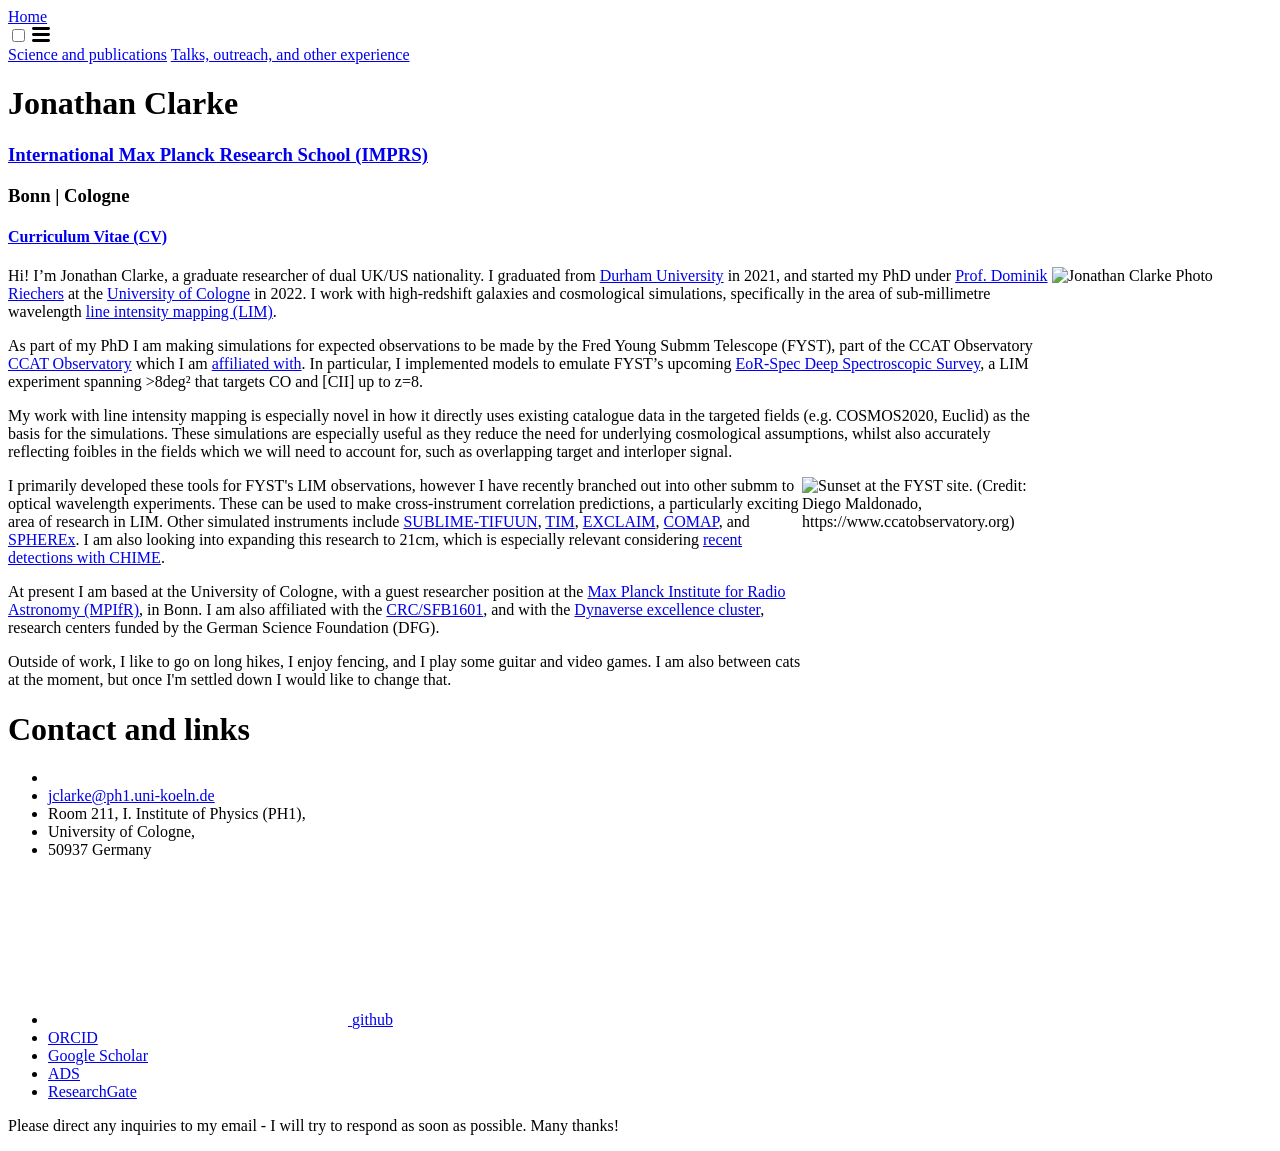
==== index.html @ b5cc1539 "Add files via upload" ====
<!DOCTYPE html>
<html lang="en"><head>
  <meta charset="utf-8">
  <meta http-equiv="X-UA-Compatible" content="IE=edge">
  <meta name="viewport" content="width=device-width, initial-scale=1"><!-- Begin Jekyll SEO tag v2.9.0 -->
<title>Jonathan Clarke | PhD. University of Cologne</title>
<meta name="generator" content="Jekyll v3.9.0" />
<meta property="og:title" content="Jonathan Clarke" />
<meta property="og:locale" content="en_US" />
<meta name="description" content="PhD. University of Cologne" />
<meta name="twitter:description" property="og:description" content="Write an awesome description for your new site here. You can edit this line in _config.yml. It will appear in your document head meta (for Google search results) and in your feed.xml site description." />
<link rel="canonical" href="http://localhost:4000/" />
<meta property="og:url" content="http://localhost:4000/" />
<meta property="og:site_name" content="Jonathan Clarke" />
<meta property="og:type" content="website" />
<meta name="twitter:card" content="summary" />
<meta name="twitter:title" content="Jonathan Clarke" />
<script type="application/ld+json">
{"@context":"https://schema.org","@type":"WebSite","description":"PhD. University of Cologne","headline":"Jonathan Clarke","name":"","url":"http://localhost:4000/"}</script>
<!-- End Jekyll SEO tag -->
<link rel="stylesheet" href="/assets/main.css"><link type="application/atom+xml" rel="alternate" href="http://localhost:4000/feed.xml" title="Jonathan Clarke" /></head>
<body><header class="site-header" role="banner">

  <div class="wrapper"><a class="site-title" rel="author" href="/">Home</a><nav class="site-nav">
        <input type="checkbox" id="nav-trigger" class="nav-trigger" />
        <label for="nav-trigger">
          <span class="menu-icon">
            <svg viewBox="0 0 18 15" width="18px" height="15px">
              <path d="M18,1.484c0,0.82-0.665,1.484-1.484,1.484H1.484C0.665,2.969,0,2.304,0,1.484l0,0C0,0.665,0.665,0,1.484,0 h15.032C17.335,0,18,0.665,18,1.484L18,1.484z M18,7.516C18,8.335,17.335,9,16.516,9H1.484C0.665,9,0,8.335,0,7.516l0,0 c0-0.82,0.665-1.484,1.484-1.484h15.032C17.335,6.031,18,6.696,18,7.516L18,7.516z M18,13.516C18,14.335,17.335,15,16.516,15H1.484 C0.665,15,0,14.335,0,13.516l0,0c0-0.82,0.665-1.483,1.484-1.483h15.032C17.335,12.031,18,12.695,18,13.516L18,13.516z"/>
            </svg>
          </span>
        </label>

        <div class="trigger"><a class="page-link" href="sciencepublications.html">Science and publications</a> <a class="page-link" href="talksoutreach.html">Talks, outreach, and other experience</a></div>
      </nav></div>
</header>
<main class="page-content" aria-label="Content">
      <div class="wrapper">
        <div class="home">

   

  <header class="post-header">
    <h1 class="post-title">Jonathan Clarke</h1>
  </header>

      <div class="post-content">
        <h3>
          <a class="post-link" href="https://blog.mpifr-bonn.mpg.de/imprs/">
            International Max Planck Research School (IMPRS)
          </a>
        </h3>
        <h3>
            Bonn | Cologne
        </h3>
        <h4>
            <a class="post-link" href="/assets/CV_publist_JonathanClarke.pdf">
            Curriculum Vitae (CV)
            </a>
        </h4>

<img style="float: right;" src="assets/JonathanClarke.png" alt="Jonathan Clarke Photo" width="220" height="270" />
 
<p>Hi! I’m Jonathan Clarke, a graduate researcher of dual UK/US nationality. I graduated from <a href="https://www.durham.ac.uk/departments/academic/physics/">Durham University</a> in 2021, and started my PhD under <a href="https://astro.uni-koeln.de/riechers">Prof. Dominik Riechers</a> at the <a href="https://astro.uni-koeln.de/">University of Cologne</a> in 2022. I work with high-redshift galaxies and cosmological simulations, specifically in the area of sub-millimetre wavelength <a href="https://ui.adsabs.harvard.edu/abs/2022A%26ARv..30....5B/abstract">line intensity mapping (LIM)</a>.</p>

<p>As part of my PhD I am making simulations for expected observations to be made by the Fred Young Submm Telescope (FYST), part of the CCAT Observatory <a href="https://www.ccatobservatory.org/">CCAT Observatory</a> which I am <a href="https://ccat.uni-koeln.de/team/jonathan-clarke/">affiliated with</a>. In particular, I implemented models to emulate FYST’s upcoming <a href="https://ui.adsabs.harvard.edu/abs/2023ApJS..264....7C/abstract">EoR-Spec Deep Spectroscopic Survey</a>, a LIM experiment spanning >8deg² that targets CO and [CII] up to z=8.</p>

<p>My work with line intensity mapping is especially novel in how it directly uses existing catalogue data in the targeted fields (e.g. COSMOS2020, Euclid) as the basis for the simulations. These simulations are especially useful as they reduce the need for underlying cosmological assumptions, whilst also accurately reflecting foibles in the fields which we will need to account for, such as overlapping target and interloper signal.</p>

<img style="float: right;" src="assets/summit.jpg" alt="Sunset at the FYST site. (Credit: Diego Maldonado, https://www.ccatobservatory.org)" width="250" height="350" />

<p>I primarily developed these tools for FYST's LIM observations, however I have recently branched out into other submm to optical wavelength experiments. These can be used to make cross-instrument correlation predictions, a particularly exciting area of research in LIM. Other simulated instruments include <a href="https://ui.adsabs.harvard.edu/abs/arXiv:2606.21543">SUBLIME-TIFUUN</a>, <a href="https://sites.google.com/view/obscos/research/tim">TIM</a>, <a href="https://science.gsfc.nasa.gov/sci/projects/494/">EXCLAIM</a>, <a href="https://comap.caltech.edu/">COMAP</a>, and <a href="https://spherex.caltech.edu/">SPHEREx</a>. I am also looking into expanding this research to 21cm, which is especially relevant considering <a href="https://ui.adsabs.harvard.edu/abs/2026ApJ..1009..159C/abstract">recent detections with CHIME</a>. </p>




<p>At present I am based at the University of Cologne, with a guest researcher position at the <a href="https://www.mpifr-bonn.mpg.de/2169/en">Max Planck Institute for Radio Astronomy (MPIfR)</a>, in Bonn. I am also affiliated with the <a href="https://sfb1601.astro.uni-koeln.de/">CRC/SFB1601</a>, and with the <a href="https://dynaverse.astro.uni-koeln.de/">Dynaverse excellence cluster</a>, research centers funded by the German Science Foundation (DFG).</p>

<p>Outside of work, I like to go on long hikes, I enjoy fencing, and I play some guitar and video games. I am also between cats at the moment, but once I'm settled down I would like to change that.</p>









      </div>
    </main><footer class="site-footer h-card">
  <data class="u-url" href="/"></data>

  <div class="wrapper">

    <h1 class="footer-heading">Contact and links</h1>

    <div class="footer-col-wrapper">
      <div class="footer-col footer-col-1">
        <ul class="contact-list">
          <li class="p-name"> </li><li><a class="u-email" href="mailto:jclarke@ph1.uni-koeln.de">jclarke@ph1.uni-koeln.de</a></li>
         <li><span class="username">Room 211, I. Institute of Physics (PH1),</span></li>     
         <li><span class="username">University of Cologne,</span></li>     
         <li><span class="username">50937 Germany</span></li></ul>     
                        </div>

      <div class="footer-col footer-col-2"><ul class="social-media-list">
      <li><a href="https://github.com/jclarke123"><svg class="svg-icon"><use xlink:href="/assets/minima-social-icons.svg#github"></use></svg> <span class="username">github</span></a></li>
      <li><a href="https://orcid.org/0009-0006-6570-5804"> <span class="username">ORCID</span></a></li>
      <li><a href="https://scholar.google.com/citations?user=JJlIzpwAAAAJ&hl=en"><span class="username">Google Scholar</span></a></li>
      <li><a href="https://ui.adsabs.harvard.edu/public-libraries/WiZcCM42SwOQN30WptQISw"><span class="username">ADS</span></a></li>
            <li><a href="https://www.researchgate.net/profile/Jonathan-Clarke-18"><span class="username">ResearchGate</span></a></li>
</div>

      <div class="footer-col footer-col-3">
        <p>Please direct any inquiries to my email - I will try to respond as soon as possible. Many thanks!</p>
      </div>
    </div>

  </div>

</footer>
</body>

</html>
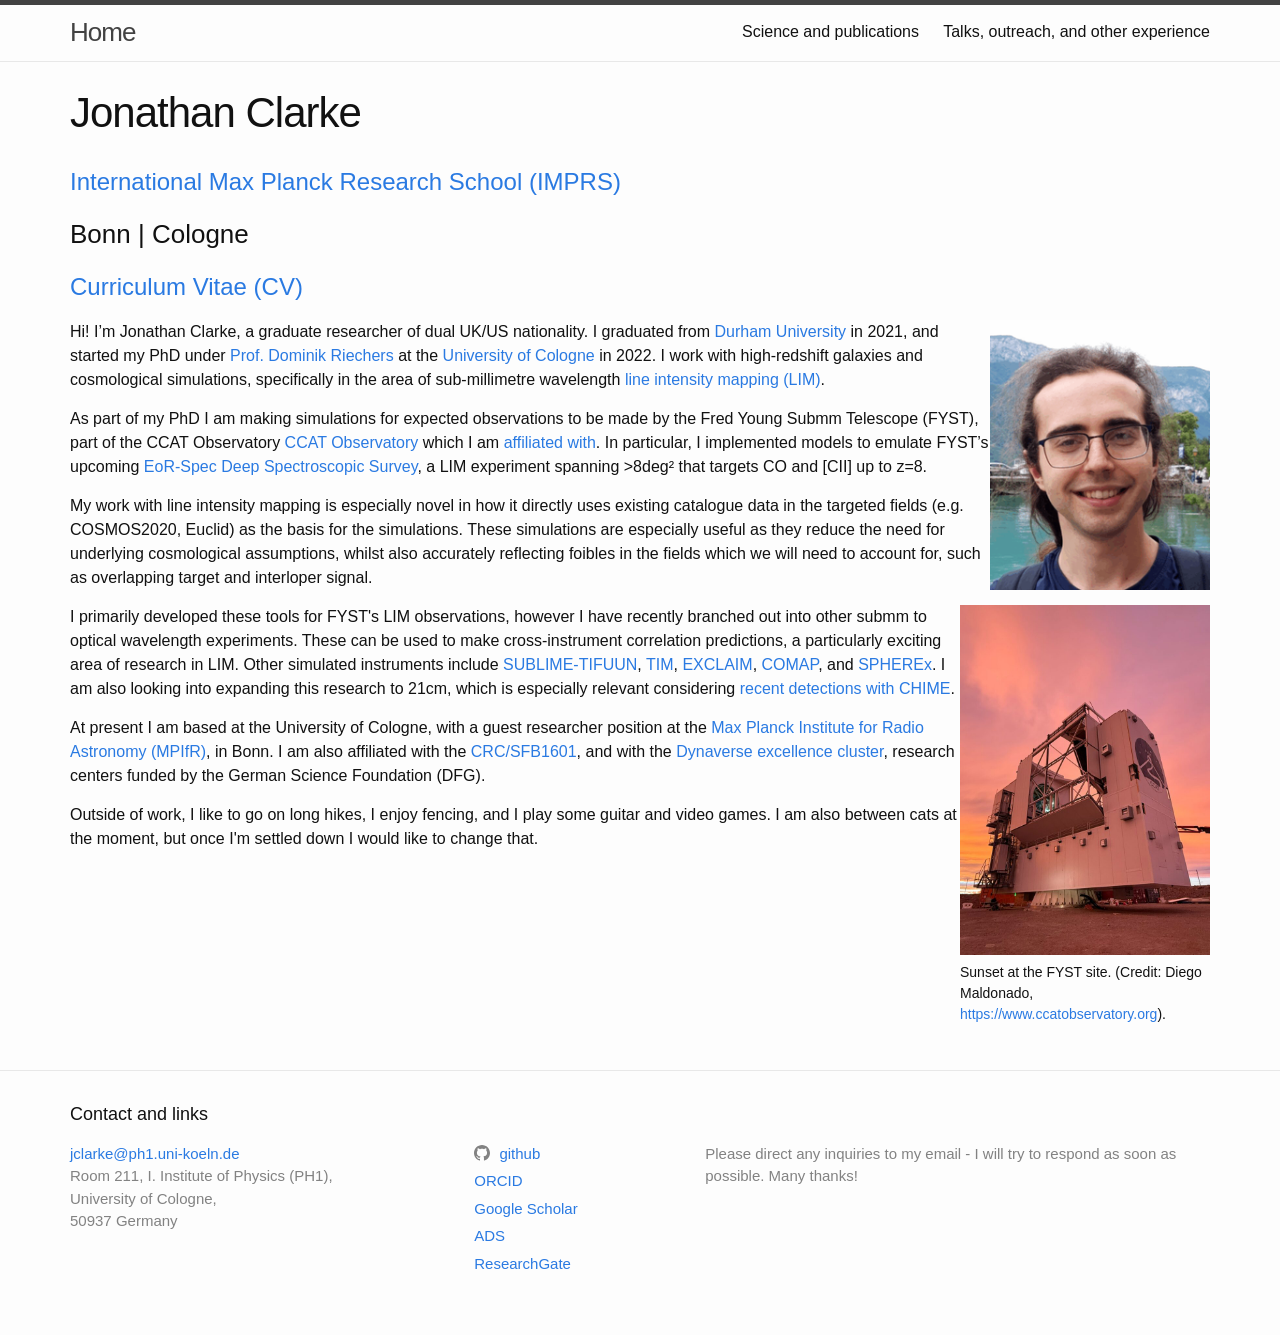
==== commit dbc205b9: "Update index.html" ====
--- a/index.html
+++ b/index.html
@@ -67,8 +67,14 @@
 
 <p>My work with line intensity mapping is especially novel in how it directly uses existing catalogue data in the targeted fields (e.g. COSMOS2020, Euclid) as the basis for the simulations. These simulations are especially useful as they reduce the need for underlying cosmological assumptions, whilst also accurately reflecting foibles in the fields which we will need to account for, such as overlapping target and interloper signal.</p>
 
-<img style="float: right;" src="assets/summit.jpg" alt="Sunset at the FYST site. (Credit: Diego Maldonado, https://www.ccatobservatory.org)" width="250" height="350" />
+<figure style="float: right;">
+<img
+    src="/assets/summit.jpg"
+    alt="Sunset at the FYST site. (Credit: Diego Maldonado, https://www.ccatobservatory.org)" width="250" height="350"/>
+  <figcaption  caption-side: bottom;'>Sunset at the FYST site. (Credit: Diego Maldonado, <a href="https://www.ccatobservatory.org">https://www.ccatobservatory.org</a>).</figcaption>
+</figure> 
 
+        
 <p>I primarily developed these tools for FYST's LIM observations, however I have recently branched out into other submm to optical wavelength experiments. These can be used to make cross-instrument correlation predictions, a particularly exciting area of research in LIM. Other simulated instruments include <a href="https://ui.adsabs.harvard.edu/abs/arXiv:2606.21543">SUBLIME-TIFUUN</a>, <a href="https://sites.google.com/view/obscos/research/tim">TIM</a>, <a href="https://science.gsfc.nasa.gov/sci/projects/494/">EXCLAIM</a>, <a href="https://comap.caltech.edu/">COMAP</a>, and <a href="https://spherex.caltech.edu/">SPHEREx</a>. I am also looking into expanding this research to 21cm, which is especially relevant considering <a href="https://ui.adsabs.harvard.edu/abs/2026ApJ..1009..159C/abstract">recent detections with CHIME</a>. </p>
 
 
--- a/assets/main.css
+++ b/assets/main.css
@@ -0,0 +1,506 @@
+/**
+ * Reset some basic elements
+ */
+body, h1, h2, h3, h4, h5, h6,
+p, blockquote, pre, hr,
+dl, dd, ol, ul, figure {
+  margin: 0;
+  padding: 0; }
+
+/**
+ * Basic styling
+ */
+body {
+  font: 400 16px/1.5 -apple-system, BlinkMacSystemFont, "Segoe UI", Roboto, Helvetica, Arial, sans-serif, "Apple Color Emoji", "Segoe UI Emoji", "Segoe UI Symbol";
+  color: #111;
+  background-color: #fdfdfd;
+  -webkit-text-size-adjust: 100%;
+  -webkit-font-feature-settings: "kern" 1;
+  -moz-font-feature-settings: "kern" 1;
+  -o-font-feature-settings: "kern" 1;
+  font-feature-settings: "kern" 1;
+  font-kerning: normal;
+  display: flex;
+  min-height: 100vh;
+  flex-direction: column; }
+
+/**
+ * Set `margin-bottom` to maintain vertical rhythm
+ */
+h1, h2, h3, h4, h5, h6,
+p, blockquote, pre,
+ul, ol, dl, figure,
+.highlight {
+  margin-bottom: 15px; }
+
+/**
+ * `main` element
+ */
+main {
+  display: block;
+  /* Default value of `display` of `main` element is 'inline' in IE 11. */ }
+
+/**
+ * Images
+ */
+
+
+
+figure {
+  display: table;
+}
+
+figcaption {
+  display: table-caption;
+  caption-side: bottom;
+  font-size: 14px;
+}
+
+
+/**
+ * Lists
+ */
+ul, ol {
+  margin-left: 30px; }
+
+li > ul,
+li > ol {
+  margin-bottom: 0; }
+
+/**
+ * Headings
+ */
+h1, h2, h3, h4, h5, h6 {
+  font-weight: 400; }
+
+/**
+ * Links
+ */
+a {
+  color: #2a7ae2;
+  text-decoration: none; }
+  a:visited {
+    color: #1756a9; }
+  a:hover {
+    color: #111;
+    text-decoration: underline; }
+  .social-media-list a:hover {
+    text-decoration: none; }
+    .social-media-list a:hover .username {
+      text-decoration: underline; }
+
+/**
+ * Blockquotes
+ */
+blockquote {
+  color: #828282;
+  border-left: 4px solid #e8e8e8;
+  padding-left: 15px;
+  font-size: 18px;
+  letter-spacing: -1px;
+  font-style: italic; }
+  blockquote > :last-child {
+    margin-bottom: 0; }
+
+/**
+ * Code formatting
+ */
+pre,
+code {
+  font-size: 15px;
+  border: 1px solid #e8e8e8;
+  border-radius: 3px;
+  background-color: #eef; }
+
+code {
+  padding: 1px 5px; }
+
+pre {
+  padding: 8px 12px;
+  overflow-x: auto; }
+  pre > code {
+    border: 0;
+    padding-right: 0;
+    padding-left: 0; }
+
+/**
+ * Wrapper
+ */
+.wrapper {
+  max-width: -webkit-calc(1200px - (30px * 2));
+  max-width: calc(1200px - (30px * 2));
+  margin-right: auto;
+  margin-left: auto;
+  padding-right: 30px;
+  padding-left: 30px; }
+  @media screen and (max-width: 1200px) {
+    .wrapper {
+      max-width: -webkit-calc(1200px - (30px));
+      max-width: calc(1200px - (30px));
+      padding-right: 15px;
+      padding-left: 15px; } }
+
+/**
+ * Clearfix
+ */
+.wrapper:after, .footer-col-wrapper:after {
+  content: "";
+  display: table;
+  clear: both; }
+
+/**
+ * Icons
+ */
+.svg-icon {
+  width: 16px;
+  height: 16px;
+  display: inline-block;
+  fill: #828282;
+  padding-right: 5px;
+  vertical-align: text-top; }
+
+.social-media-list li + li {
+  padding-top: 5px; }
+
+/**
+ * Tables
+ */
+table {
+  margin-bottom: 30px;
+  width: 100%;
+  text-align: left;
+  color: #3f3f3f;
+  border-collapse: collapse;
+  border: 1px solid #e8e8e8; }
+  table tr:nth-child(even) {
+    background-color: #f7f7f7; }
+  table th, table td {
+    padding: 9.999999999px 15px; }
+  table th {
+    background-color: #f0f0f0;
+    border: 1px solid #dedede;
+    border-bottom-color: #c9c9c9; }
+  table td {
+    border: 1px solid #e8e8e8; }
+
+/**
+ * Site header
+ */
+.site-header {
+  border-top: 5px solid #424242;
+  border-bottom: 1px solid #e8e8e8;
+  min-height: 55.95px;
+  position: relative; }
+
+.site-title {
+  font-size: 26px;
+  font-weight: 300;
+  line-height: 54px;
+  letter-spacing: -1px;
+  margin-bottom: 0;
+  float: left; }
+  .site-title, .site-title:visited {
+    color: #424242; }
+
+.site-nav {
+  float: right;
+  line-height: 54px; }
+  .site-nav .nav-trigger {
+    display: none; }
+  .site-nav .menu-icon {
+    display: none; }
+  .site-nav .page-link {
+    color: #111;
+    line-height: 1.5; }
+    .site-nav .page-link:not(:last-child) {
+      margin-right: 20px; }
+  @media screen and (max-width: 600px) {
+    .site-nav {
+      position: absolute;
+      top: 9px;
+      right: 15px;
+      background-color: #fdfdfd;
+      border: 1px solid #e8e8e8;
+      border-radius: 5px;
+      text-align: right; }
+      .site-nav label[for="nav-trigger"] {
+        display: block;
+        float: right;
+        width: 36px;
+        height: 36px;
+        z-index: 2;
+        cursor: pointer; }
+      .site-nav .menu-icon {
+        display: block;
+        float: right;
+        width: 36px;
+        height: 26px;
+        line-height: 0;
+        padding-top: 10px;
+        text-align: center; }
+        .site-nav .menu-icon > svg {
+          fill: #424242; }
+      .site-nav input ~ .trigger {
+        clear: both;
+        display: none; }
+      .site-nav input:checked ~ .trigger {
+        display: block;
+        padding-bottom: 5px; }
+      .site-nav .page-link {
+        display: block;
+        margin-left: 20px;
+        padding: 5px 10px; }
+        .site-nav .page-link:not(:last-child) {
+          margin-right: 0; } }
+
+/**
+ * Site footer
+ */
+.site-footer {
+  border-top: 1px solid #e8e8e8;
+  padding: 30px 0; }
+
+.footer-heading {
+  font-size: 18px;
+  margin-bottom: 15px; }
+
+.contact-list,
+.social-media-list {
+  list-style: none;
+  margin-left: 0; }
+
+.footer-col-wrapper {
+  font-size: 15px;
+  color: #828282;
+  margin-left: -15px; }
+
+.footer-col {
+  float: left;
+  margin-bottom: 15px;
+  padding-left: 15px; }
+
+.footer-col-1 {
+  width: -webkit-calc(35% - (30px / 2));
+  width: calc(35% - (30px / 2)); }
+
+.footer-col-2 {
+  width: -webkit-calc(20% - (30px / 2));
+  width: calc(20% - (30px / 2)); }
+
+.footer-col-3 {
+  width: -webkit-calc(45% - (30px / 2));
+  width: calc(45% - (30px / 2)); }
+
+@media screen and (max-width: 1200px) {
+  .footer-col-1,
+  .footer-col-2 {
+    width: -webkit-calc(50% - (30px / 2));
+    width: calc(50% - (30px / 2)); }
+
+  .footer-col-3 {
+    width: -webkit-calc(100% - (30px / 2));
+    width: calc(100% - (30px / 2)); } }
+@media screen and (max-width: 600px) {
+  .footer-col {
+    float: none;
+    width: -webkit-calc(100% - (30px / 2));
+    width: calc(100% - (30px / 2)); } }
+/**
+ * Page content
+ */
+.page-content {
+  padding: 30px 0;
+  flex: 1; }
+
+.page-heading {
+  font-size: 32px; }
+
+.post-list-heading {
+  font-size: 28px; }
+
+.post-list {
+  margin-left: 0;
+  list-style: none; }
+  .post-list > li {
+    margin-bottom: 30px; }
+
+.post-meta {
+  font-size: 14px;
+  color: #828282; }
+
+.post-link {
+  display: block;
+  font-size: 24px; }
+
+/**
+ * Posts
+ */
+.post-header {
+  margin-bottom: 30px; }
+
+.post-title {
+  font-size: 42px;
+  letter-spacing: -1px;
+  line-height: 1; }
+  @media screen and (max-width: 1200px) {
+    .post-title {
+      font-size: 36px; } }
+
+.post-content {
+  margin-bottom: 30px; }
+  .post-content h2 {
+    font-size: 32px; }
+    @media screen and (max-width: 1200px) {
+      .post-content h2 {
+        font-size: 28px; } }
+  .post-content h3 {
+    font-size: 26px; }
+    @media screen and (max-width: 1200px) {
+      .post-content h3 {
+        font-size: 22px; } }
+  .post-content h4 {
+    font-size: 20px; }
+    @media screen and (max-width: 1200px) {
+      .post-content h4 {
+        font-size: 18px; } }
+
+/**
+ * Syntax highlighting styles
+ */
+.highlight {
+  background: #fff; }
+  .highlighter-rouge .highlight {
+    background: #eef; }
+  .highlight .c {
+    color: #998;
+    font-style: italic; }
+  .highlight .err {
+    color: #a61717;
+    background-color: #e3d2d2; }
+  .highlight .k {
+    font-weight: bold; }
+  .highlight .o {
+    font-weight: bold; }
+  .highlight .cm {
+    color: #998;
+    font-style: italic; }
+  .highlight .cp {
+    color: #999;
+    font-weight: bold; }
+  .highlight .c1 {
+    color: #998;
+    font-style: italic; }
+  .highlight .cs {
+    color: #999;
+    font-weight: bold;
+    font-style: italic; }
+  .highlight .gd {
+    color: #000;
+    background-color: #fdd; }
+  .highlight .gd .x {
+    color: #000;
+    background-color: #faa; }
+  .highlight .ge {
+    font-style: italic; }
+  .highlight .gr {
+    color: #a00; }
+  .highlight .gh {
+    color: #999; }
+  .highlight .gi {
+    color: #000;
+    background-color: #dfd; }
+  .highlight .gi .x {
+    color: #000;
+    background-color: #afa; }
+  .highlight .go {
+    color: #888; }
+  .highlight .gp {
+    color: #555; }
+  .highlight .gs {
+    font-weight: bold; }
+  .highlight .gu {
+    color: #aaa; }
+  .highlight .gt {
+    color: #a00; }
+  .highlight .kc {
+    font-weight: bold; }
+  .highlight .kd {
+    font-weight: bold; }
+  .highlight .kp {
+    font-weight: bold; }
+  .highlight .kr {
+    font-weight: bold; }
+  .highlight .kt {
+    color: #458;
+    font-weight: bold; }
+  .highlight .m {
+    color: #099; }
+  .highlight .s {
+    color: #d14; }
+  .highlight .na {
+    color: #008080; }
+  .highlight .nb {
+    color: #0086B3; }
+  .highlight .nc {
+    color: #458;
+    font-weight: bold; }
+  .highlight .no {
+    color: #008080; }
+  .highlight .ni {
+    color: #800080; }
+  .highlight .ne {
+    color: #900;
+    font-weight: bold; }
+  .highlight .nf {
+    color: #900;
+    font-weight: bold; }
+  .highlight .nn {
+    color: #555; }
+  .highlight .nt {
+    color: #000080; }
+  .highlight .nv {
+    color: #008080; }
+  .highlight .ow {
+    font-weight: bold; }
+  .highlight .w {
+    color: #bbb; }
+  .highlight .mf {
+    color: #099; }
+  .highlight .mh {
+    color: #099; }
+  .highlight .mi {
+    color: #099; }
+  .highlight .mo {
+    color: #099; }
+  .highlight .sb {
+    color: #d14; }
+  .highlight .sc {
+    color: #d14; }
+  .highlight .sd {
+    color: #d14; }
+  .highlight .s2 {
+    color: #d14; }
+  .highlight .se {
+    color: #d14; }
+  .highlight .sh {
+    color: #d14; }
+  .highlight .si {
+    color: #d14; }
+  .highlight .sx {
+    color: #d14; }
+  .highlight .sr {
+    color: #009926; }
+  .highlight .s1 {
+    color: #d14; }
+  .highlight .ss {
+    color: #990073; }
+  .highlight .bp {
+    color: #999; }
+  .highlight .vc {
+    color: #008080; }
+  .highlight .vg {
+    color: #008080; }
+  .highlight .vi {
+    color: #008080; }
+  .highlight .il {
+    color: #099; }
